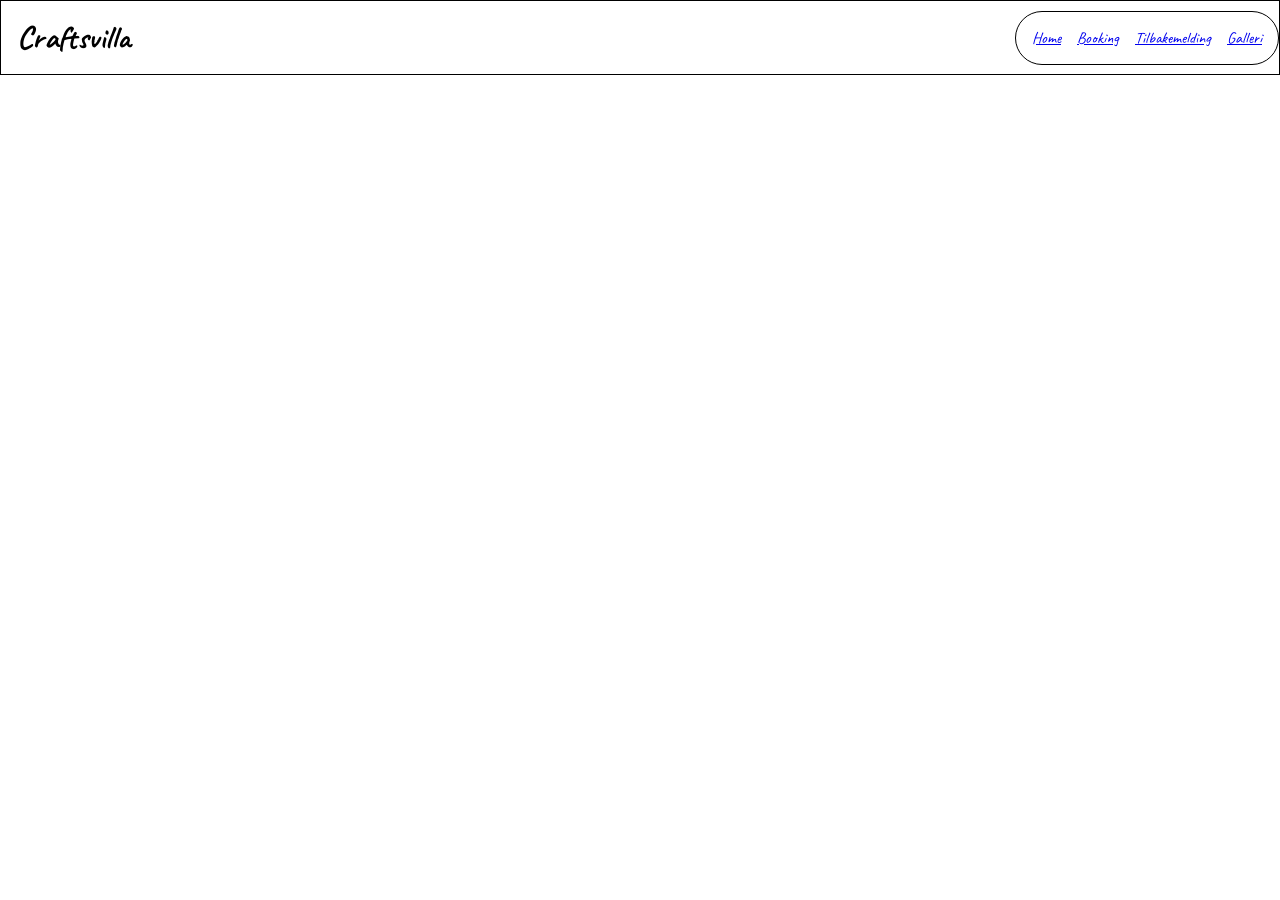
==== booking.html @ 73dc4cdb "første commit" ====
<!DOCTYPE html>
<html lang="en">
<head>
    <meta charset="UTF-8">
    <meta name="viewport" content="width=device-width, initial-scale=1.0">
    <title>Document</title>
    <link rel="stylesheet" href="style.css">
    <link rel="preconnect" href="https://fonts.googleapis.com">
    <link rel="preconnect" href="https://fonts.gstatic.com" crossorigin>
    <link href="https://fonts.googleapis.com/css2?family=Caveat:wght@400..700&display=swap" rel="stylesheet">
</head>
<body>
     <header class="Navbar">
        <h1 id="logo">Craftsvilla</h1>
        <ul class="navbuttons">
            <li><a href="./Index.html">Home</a></li>
            <li><a href="./booking.html">Booking</a></li>
            <li><a href="#Tilbakemelding">Tilbakemelding</a></li>
            <li><a href="#Galleri">Galleri</a></li>
        </ul>
    </header>
    
</body>
</html>
---- style.css ----
*{
    margin: 0;
    padding: 0;
    box-sizing: border-box;
}

.caveat-Caveat {
  font-family: "Caveat", cursive;
  font-optical-sizing: auto;
  font-weight: 400;
  font-style: normal;
}

body{
    font-family:"caveat";
}

.Navbar{
    display: flex;
    justify-content: space-between;
    border: 1px solid;
    flex-direction: row;
    align-items: center;
}

#logo{
    padding: 0.5em;
}

.navbuttons{
    display: flex;
    list-style: none;
    justify-content: center;
    flex-direction: row;
    padding: 1em;
    gap: 1em;
    border: 1px solid;
    border-radius: 3em;
}

.bannerContain {
    display: flex;
    justify-content: center;
    align-items: center;
    border: 1px solid;
    background-image: url(./images/artworkshop.jpg);
    height: 25em;
    color: #fff;
    text-shadow: 2px 2px 4px black;
    flex-direction: column;
}

.verkstedButton{
    border: 2px solid;
    padding: 0.2em;
    border-radius: 1em;
    text-decoration: none;
}
.aboutWrap{
    display: flex;
    justify-content: space-between;
}

.aboutUs{
    width: 25em;
}

.aboutWrap img{
    display: flex;
    width: 20em;
    border: 1px solid;
    margin-right: 10px;
}

.tjenesteWrapper{
    display: flex;
    justify-content: center;
    flex-direction: row;
    border: 1px solid;
}

.tjenesteListe{
    list-style: none;
}
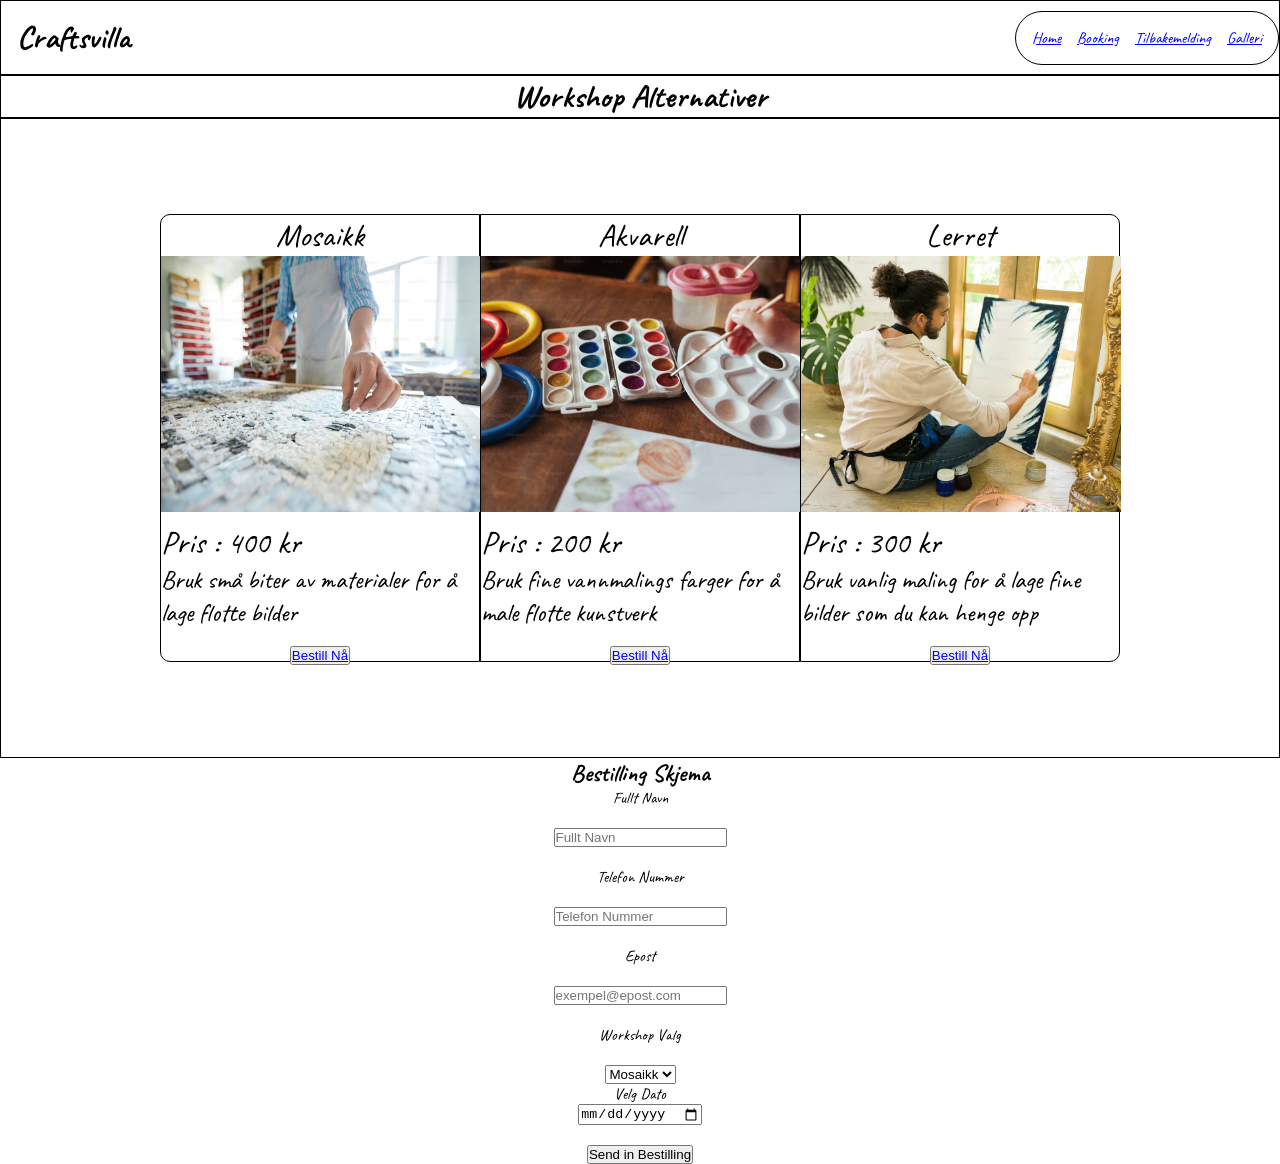
==== commit 9fc91dd9: "femte commit" ====
--- a/booking.html
+++ b/booking.html
@@ -15,10 +15,56 @@
         <ul class="navbuttons">
             <li><a href="./Index.html">Home</a></li>
             <li><a href="./booking.html">Booking</a></li>
-            <li><a href="#Tilbakemelding">Tilbakemelding</a></li>
+            <li><a href="./Tilbakemelding.html">Tilbakemelding</a></li>
             <li><a href="#Galleri">Galleri</a></li>
         </ul>
     </header>
+<main>  
+    <h1 id="workshopLogo">Workshop Alternativer</h1> 
+    <div class="bookCont">
+        <div class="book1">
+            <p>Mosaikk</p>
+            <img src="./images/mosaik.avif" alt="Mosaikk kunst">
+            <p id="pris">Pris : 400 kr</p>
+            <p id="beskriv">Bruk små biter av materialer for å lage flotte bilder</p>
+            <button><a Bestill href="#bestillForm">Bestill Nå</a></button>
+        </div>
+        <div class="book2">
+            <p>Akvarell</p>
+            <img src="./images/akvarell.avif" alt="Akvarell Kunst">
+            <p id="pris">Pris : 200 kr</p>
+            <p id="beskriv">Bruk fine vannmalings farger for å male flotte kunstverk</p>
+            <button><a Bestill href="#bestillForm">Bestill Nå</a></button>
+        </div>
+        <div class="book3">
+            <p>Lerret</p>
+            <img src="./images/lerret.avif" alt="Lerret Kunst">
+            <p id="pris">Pris : 300 kr</p>
+            <p id="beskriv">Bruk vanlig maling for å lage fine bilder som du kan henge opp</p>
+            <button><a Bestill href="#bestillForm">Bestill Nå</a></button>
+        </div>
+    </div>
+</main>
+<section>
+    <h1 id="bestill">Bestilling Skjema</h1>
+    <form id="bestillForm">
+        <label for="fNavn">Fullt Navn</label><br>
+        <input type="text" placeholder="Fullt Navn"><br>
+        <label for="tNum">Telefon Nummer</label><br>
+        <input type="text"placeholder="Telefon Nummer"><br>
+        <label for="ePost">Epost</label><br>
+        <input type="text" placeholder="exempel@epost.com"><br>
+        <label for="workValg">Workshop Valg</label><br>
+        <select name="Workshop" id="">
+            <option value="Mosaikk">Mosaikk</option>
+            <option value="">Akvarell</option>
+            <option value="">Lerret</option>
+        </select>
+        <label for="dateValg">Velg Dato</label>
+        <input type="date"><br>
+        <button>Send in Bestilling</button>
+    </form>
+</section>
     
 </body>
 </html>
--- a/style.css
+++ b/style.css
@@ -44,6 +44,8 @@
     align-items: center;
     border: 1px solid;
     background-image: url(./images/artworkshop.jpg);
+    background-repeat: no-repeat;
+    background-size: cover;
     height: 25em;
     color: #fff;
     text-shadow: 2px 2px 4px black;
@@ -55,6 +57,7 @@
     padding: 0.2em;
     border-radius: 1em;
     text-decoration: none;
+    color: #fff;
 }
 .aboutWrap{
     display: flex;
@@ -72,13 +75,133 @@
     margin-right: 10px;
 }
 
-.tjenesteWrapper{
-    display: flex;
-    justify-content: center;
-    flex-direction: row;
-    border: 1px solid;
+.tjenester{
+    display: flex;
+    justify-content: center;
+    flex-direction: row;
+    border: 1px solid;
+}
+
+.tjenesteCont{
+    display: flex;
+    flex-direction: column;
+    border: 1px solid;
+    position: absolute;
+    width: 100%;
 }
 
 .tjenesteListe{
-    list-style: none;
+    display: flex;
+    list-style: none;   
+    flex-direction: column;
+    justify-content: center;
+    gap: 20em;
+    height: 5em;
+    flex-wrap: wrap;
+}
+
+.imgWrap{
+    display: flex;
+    flex-direction: row;
+    height: 10em;
+    border: 1px solid;
+    justify-content: space-between;
+    color: #fff;
+    text-shadow: 2px 2px 4px black;
+
+}
+#mosaikk{
+    background-image: url(./images/mosaik.avif);
+    height: 10em;
+    background-size: cover;
+    align-content: flex-end;
+}
+#akvarell{
+    background-image: url(./images/akvarell.avif);
+    height: 10em;
+    background-size: cover;
+    align-content: flex-end;
+}
+#Lerret{
+    background-image: url(./images/lerret.avif);
+    height: 10em;
+    background-size: cover;
+    align-content: flex-end;
+}
+
+.tilbakeMeldCont{
+    display: flex;
+    flex-direction: column;
+    border: 1px solid;
+    align-items: center;
+}
+
+#workshopLogo{
+    display: flex;
+    justify-content: center;
+    border: 1px solid;
+}
+
+.bookCont{
+    display: flex;
+    justify-content: center;
+    border: 1px solid;
+    align-items: center;
+    height: 20em;
+    font-size: 2em;
+    text-align: center;
+}
+
+
+.book1{
+    border: 1px solid;
+    border-radius: 10px 0em 0em 10px;
+    width: 10em;
+    height: 14em;
+}
+.book1 img{
+    width: 9.99em;
+    height: 8em;
+}
+.book2{
+    border: 1px solid;
+    width: 10em;
+    height: 14em;
+}
+.book2 img{
+    width: 9.99em;
+    height: 8em;
+    object-fit: cover
+}
+.book3{
+    border: 1px solid;
+    width: 10em;
+    height: 14em;
+    text-align: center;
+    border-radius: 0em 10px 10px 0em;
+}
+.book3 img{
+    width: 9.99em;
+    height: 8em;
+    object-fit: cover;
+}
+
+#pris{
+    text-align: start;
+}
+
+#beskriv{
+    font-size: 0.8em;
+    text-align: start;
+}
+
+#bestill{
+    display: flex;
+    justify-content: center;
+}
+
+#bestillForm{
+    display: flex;
+    align-items: center;
+    flex-direction: column;
 }
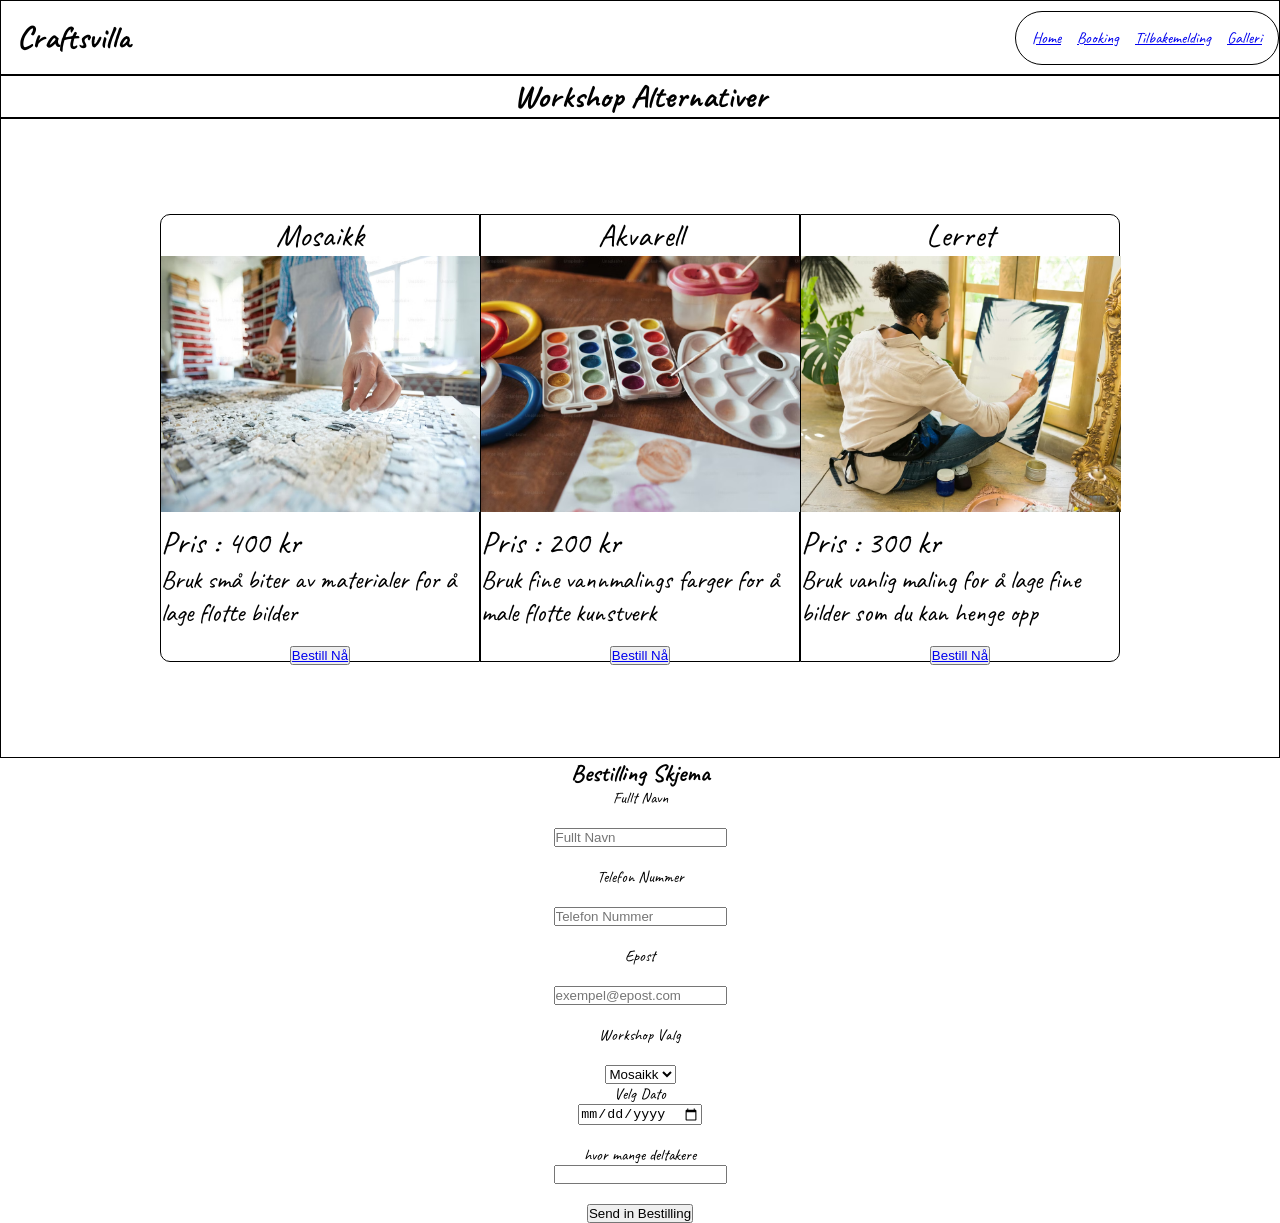
==== commit 466b9193: "sixth commit" ====
--- a/booking.html
+++ b/booking.html
@@ -62,6 +62,8 @@
         </select>
         <label for="dateValg">Velg Dato</label>
         <input type="date"><br>
+        <label for="">hvor mange deltakere</label>
+        <input type="number"    ><br>
         <button>Send in Bestilling</button>
     </form>
 </section>
--- a/style.css
+++ b/style.css
@@ -204,4 +204,50 @@
     display: flex;
     align-items: center;
     flex-direction: column;
+}
+
+.tilbakeMeldForm{
+    display: flex;
+    justify-content: center;
+    flex-direction: column;
+    align-items: center;
+}
+
+.tilbVis{
+    display: flex;
+    justify-content: space-between;
+    align-items: center;
+    flex-direction: column;
+    gap: 5em;
+}
+.tilb1{
+    border: 3px solid;
+    border-radius: 1em;
+    width: 20em;
+}
+.tilb2{
+    border: 3px solid;
+    border-radius: 1em; 
+    width: 20em;
+}
+.tilb3{
+    border: 3px solid;
+    border-radius: 1em;
+    width: 20em;
+}
+
+#oldpfp{
+    width: 2em;
+    height: 2em;
+    border-radius: 100%;
+}
+#mompfp{
+    width: 2em;
+    height: 2em;
+    border-radius: 100%;
+}
+#manpfp{
+    width: 2em;
+    height: 2em;
+    border-radius: 100%;
 }
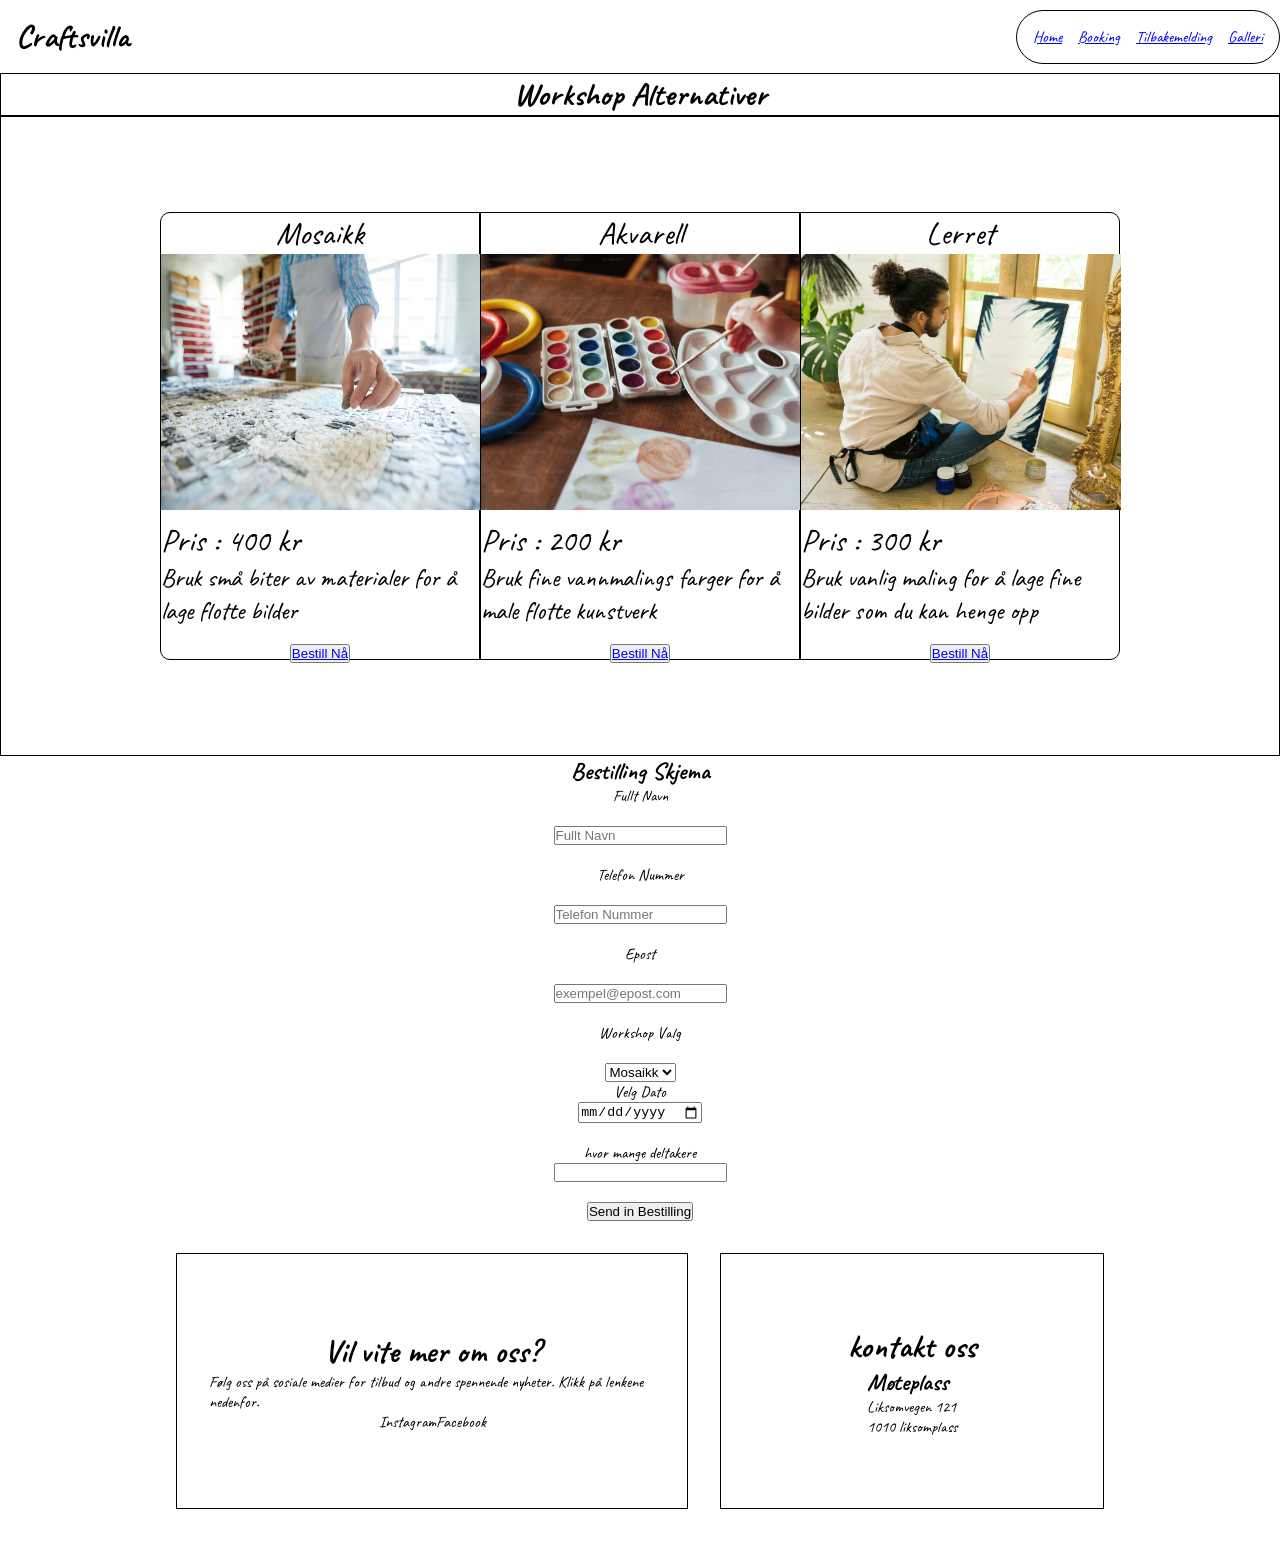
==== commit 64ae1b40: "Innlevering" ====
--- a/booking.html
+++ b/booking.html
@@ -3,7 +3,7 @@
 <head>
     <meta charset="UTF-8">
     <meta name="viewport" content="width=device-width, initial-scale=1.0">
-    <title>Document</title>
+    <title>Craftsvilla</title>
     <link rel="stylesheet" href="style.css">
     <link rel="preconnect" href="https://fonts.googleapis.com">
     <link rel="preconnect" href="https://fonts.gstatic.com" crossorigin>
@@ -16,7 +16,7 @@
             <li><a href="./Index.html">Home</a></li>
             <li><a href="./booking.html">Booking</a></li>
             <li><a href="./Tilbakemelding.html">Tilbakemelding</a></li>
-            <li><a href="#Galleri">Galleri</a></li>
+            <li><a href="./galleri.html">Galleri</a></li>
         </ul>
     </header>
 <main>  
@@ -67,6 +67,25 @@
         <button>Send in Bestilling</button>
     </form>
 </section>
-    
+    <footer class="footCont">
+        <div class="footerSocial">
+            <h1>Vil vite mer om oss?</h1>
+            <p>Følg oss på sosiale medier for tilbud og andre spennende nyheter. Klikk på lenkene nedenfor.</p>
+            <ul id="socialList">
+                <li><a href="#" class="fa fa-instagram"></a>Instagram</li>
+                <li><a href="#" class="fa fa-facebook"></a>Facebook</li>
+            </ul>
+        </div>
+        <div class="kontaktCont">
+            <h1>kontakt oss</h1>
+            <div class="KundeCont">
+                <h2>Møteplass</h2>
+                <ul>
+                    <li>Liksomvegen 121</li>
+                    <li>1010 liksomplass</li>
+                </ul>
+            </div>
+        </div>
+    </footer>
 </body>
 </html>
--- a/style.css
+++ b/style.css
@@ -18,7 +18,6 @@
 .Navbar{
     display: flex;
     justify-content: space-between;
-    border: 1px solid;
     flex-direction: row;
     align-items: center;
 }
@@ -53,11 +52,13 @@
 }
 
 .verkstedButton{
-    border: 2px solid;
+    border: 4px solid;
     padding: 0.2em;
     border-radius: 1em;
     text-decoration: none;
-    color: #fff;
+    color: white;
+    border-color: black;
+    background-color: black;
 }
 .aboutWrap{
     display: flex;
@@ -79,54 +80,58 @@
     display: flex;
     justify-content: center;
     flex-direction: row;
-    border: 1px solid;
 }
 
 .tjenesteCont{
     display: flex;
-    flex-direction: column;
-    border: 1px solid;
-    position: absolute;
+    flex-direction: row;
+    justify-content: center;
     width: 100%;
-}
-
-.tjenesteListe{
-    display: flex;
-    list-style: none;   
-    flex-direction: column;
-    justify-content: center;
-    gap: 20em;
-    height: 5em;
-    flex-wrap: wrap;
-}
-
-.imgWrap{
-    display: flex;
-    flex-direction: row;
-    height: 10em;
-    border: 1px solid;
-    justify-content: space-between;
-    color: #fff;
-    text-shadow: 2px 2px 4px black;
-
-}
+    gap: 10%;
+}
+
+.tjenesteBlock1{
+    border: 1px solid;
+    padding: 1em;
+    border-radius: 3em;
+}
+.tjenesteBlock2{
+    border: 1px solid;
+    padding: 1em;
+    border-radius: 3em;
+}
+.tjenesteBlock3{
+    border: 1px solid;
+    padding: 1em;
+    border-radius: 3em;
+}
+
 #mosaikk{
     background-image: url(./images/mosaik.avif);
     height: 10em;
     background-size: cover;
     align-content: flex-end;
+    min-width: 0;
+    color: #fff;
+    text-shadow: 2px 2px 4px black;
 }
 #akvarell{
     background-image: url(./images/akvarell.avif);
     height: 10em;
     background-size: cover;
     align-content: flex-end;
+    min-width: 0;
+    color: #fff;
+    text-shadow: 2px 2px 4px black;
 }
 #Lerret{
     background-image: url(./images/lerret.avif);
     height: 10em;
     background-size: cover;
     align-content: flex-end;
+    min-width: 0;
+    color: #fff;
+    text-shadow: 2px 2px 4px black;
 }
 
 .tilbakeMeldCont{
@@ -250,4 +255,90 @@
     width: 2em;
     height: 2em;
     border-radius: 100%;
+}
+
+.logoCont{
+    display: flex;
+    justify-content: center;
+}
+
+.gallImgWrap{
+    display: grid;
+    grid-template-columns: repeat(3, 1fr);
+    row-gap: 1em;
+    column-gap: 1em;
+    place-items: center;
+}
+
+#Gall1{
+    width: 20em;
+    height: 20em;
+    flex: 1 1 (20em);
+}
+#Gall2{
+    width: 20em;
+    height: 20em;
+    flex: 1 1 (20em);
+}
+#Gall3{
+    width: 20em;
+    height: 20em;
+    flex: 1 1 (20em);
+}
+#Gall4{
+    width: 20em;
+    height: 20em;
+    flex: 1 1 (20em);
+}
+#Gall5{
+    width: 20em;
+    height: 20em;
+    flex: 1 1 (20em);
+}
+#Gall6{
+    width: 20em;
+    height: 20em;
+    flex: 1 1 (20em);
+}
+
+.footCont{
+    display: flex;
+    justify-content: center;
+    height: 20em;
+    align-items: center;
+    gap: 2em;
+}
+
+.footerSocial{
+    display: flex;
+    flex-direction: column;
+    height: 80%;
+    border: 1px solid;
+    width: 40%;
+    justify-content: center;
+    align-items: center;
+    padding: 2em;
+}
+
+#socialList{
+    display: flex;
+    flex-direction: row;
+    justify-content: center;
+    align-items: center;
+    list-style: none;
+}
+
+.kontaktCont{
+    display: flex;
+    justify-content: center;
+    align-items: center;
+    flex-direction: column;
+    border: 1px solid;
+    height: 80%;
+    width: 30%;
+    list-style: none;    
+}
+
+.KundeCont ul{
+    list-style: none;
 }
